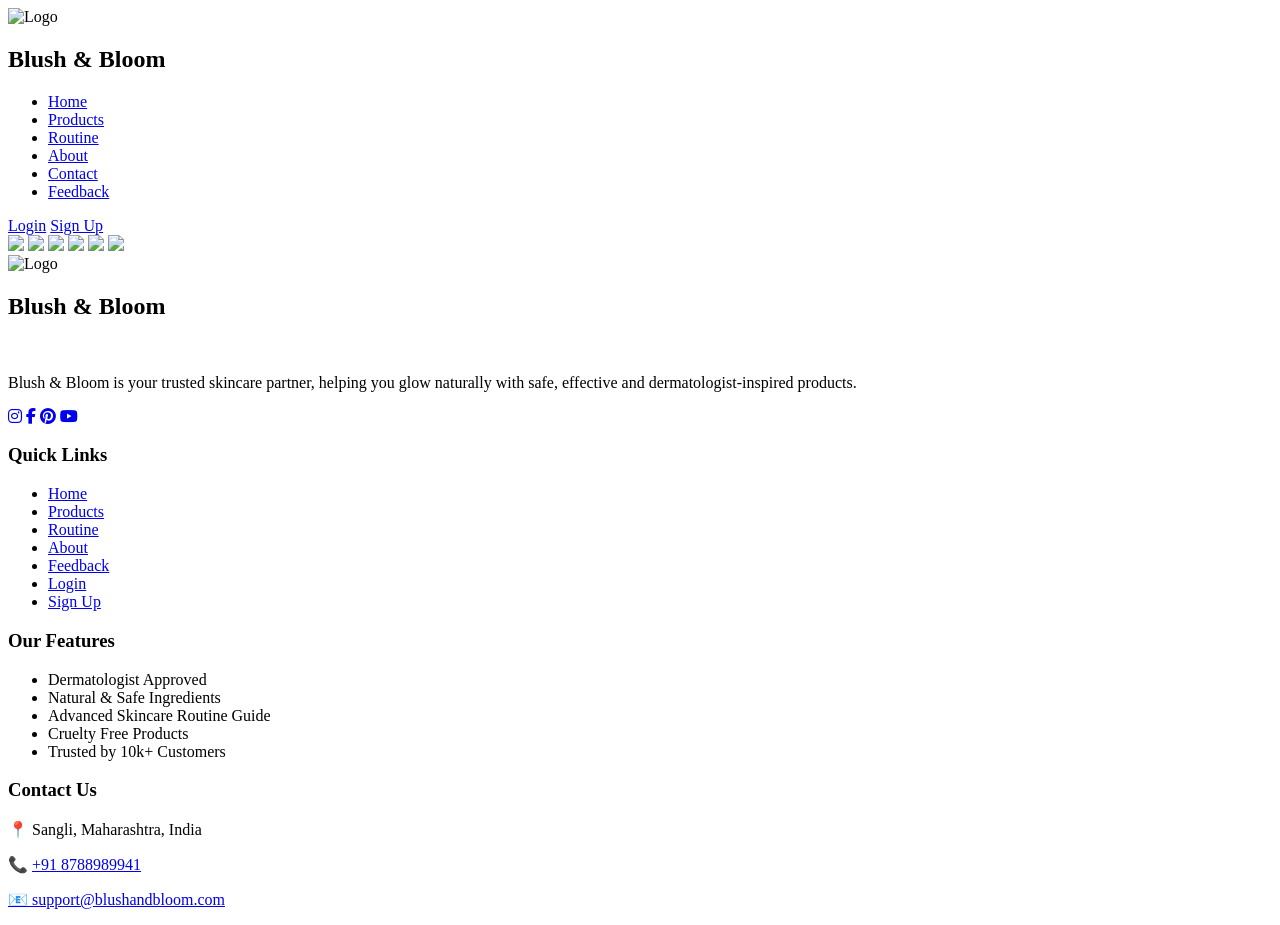
==== index.html @ 3e3e831a "connectivity quick links in footer" ====
<!DOCTYPE html>
<html lang="en">
<head>

    <title>Blush & Bloom</title>
    <link rel="stylesheet" href="css/index.css">
   <link rel="stylesheet" href="https://cdnjs.cloudflare.com/ajax/libs/font-awesome/6.5.0/css/all.min.css">
</head>
<body>

    <nav class="navbar">
        <div class="nav-left">
        <img src="images/logo.jpeg" alt="Logo" class="logo">
        <h2 class="brand">Blush & Bloom</h2>
        </div>

        <ul class="nav-links">
            <li><a href="./..index.html">Home</a></li>
            <li><a href="./pages/product.html">Products</a></li>
            <li><a href="./pages/routine.html">Routine</a></li>
            <li><a href="./pages/about.html">About</a></li>
            <li><a href="./pages/contact.html">Contact</a></li>
            <li><a href="./pages/feedback.html">Feedback</a></li>
        </ul>

        <div class="auth-buttons">
            <a href="pages/login.html" class="login-btn">Login</a>
            <a href="./pages/signup.html" class="signup-btn">Sign Up</a>
        </div>
    </nav>

   <section class="slider">

<img src="images/slide1.webp" class="slide active">
<img src="images/slide2.webp" class="slide">
<img src="images/slide3.webp" class="slide">
<img src="images/slide4.webp" class="slide">
<img src="images/slide5.webp" class="slide">
<img src="images/slide6.webp" class="slide">
</section>

<script src="js/index.js"></script>

   <footer class="footer">

    <div class="footer-container">

    
        <div class="footer-col">
          <div class="nav-left">
        <img src="images/logo.jpeg" alt="Logo" class="logo">
        <h2 class="brand">Blush & Bloom</h2>
        </div> &nbsp;  &nbsp; &nbsp; &nbsp;
    
            <p>
                Blush & Bloom is your trusted skincare partner, 
                helping you glow naturally with safe, effective 
                and dermatologist-inspired products.
            </p>

            <div class="social-icons">
                <a href="#"><i class="fab fa-instagram"></i></a>
                <a href="#"><i class="fab fa-facebook-f"></i></a>
                <a href="#"><i class="fab fa-pinterest"></i></a>
                <a href="#"><i class="fab fa-youtube"></i></a>
            </div>
        </div>

      
        <div class="footer-col">
            <h3>Quick Links</h3>
            <ul>
                <li><a href="./index.html">Home</a></li>
                <li><a href="./pages/product.html">Products</a></li>
                <li><a href="./pages/routine.html">Routine</a></li>
                <li><a href="./pages/about.html">About</a></li>
             <li><a href="./pages/feedback.html">Feedback</a></li>
                <li><a href="./pages/login.html">Login</a></li>
                <li><a href="./pages/signup.html">Sign Up</a></li>
            </ul>
        </div>

    <div class="footer-col">
            <h3>Our Features</h3>
            <ul>
                <li>Dermatologist Approved</li>
                <li>Natural & Safe Ingredients</li>
                <li>Advanced Skincare Routine Guide</li>
                <li>Cruelty Free Products</li>
                <li>Trusted by 10k+ Customers</li>
            </ul>
        </div>
             
       <div class="footer-col">
            <h3>Contact Us</h3>
            <p>📍 Sangli, Maharashtra, India</p>
            <p>📞 <a href="tel:+8788989941" class="menu-subitem">+91 8788989941</a></p>
            <p> <a href="mailto:support@blushandbloom.com.com" class="menu-subitem">
                 📧 support@blushandbloom.com
                </a>
         
        </div> 

    </div>
</footer>
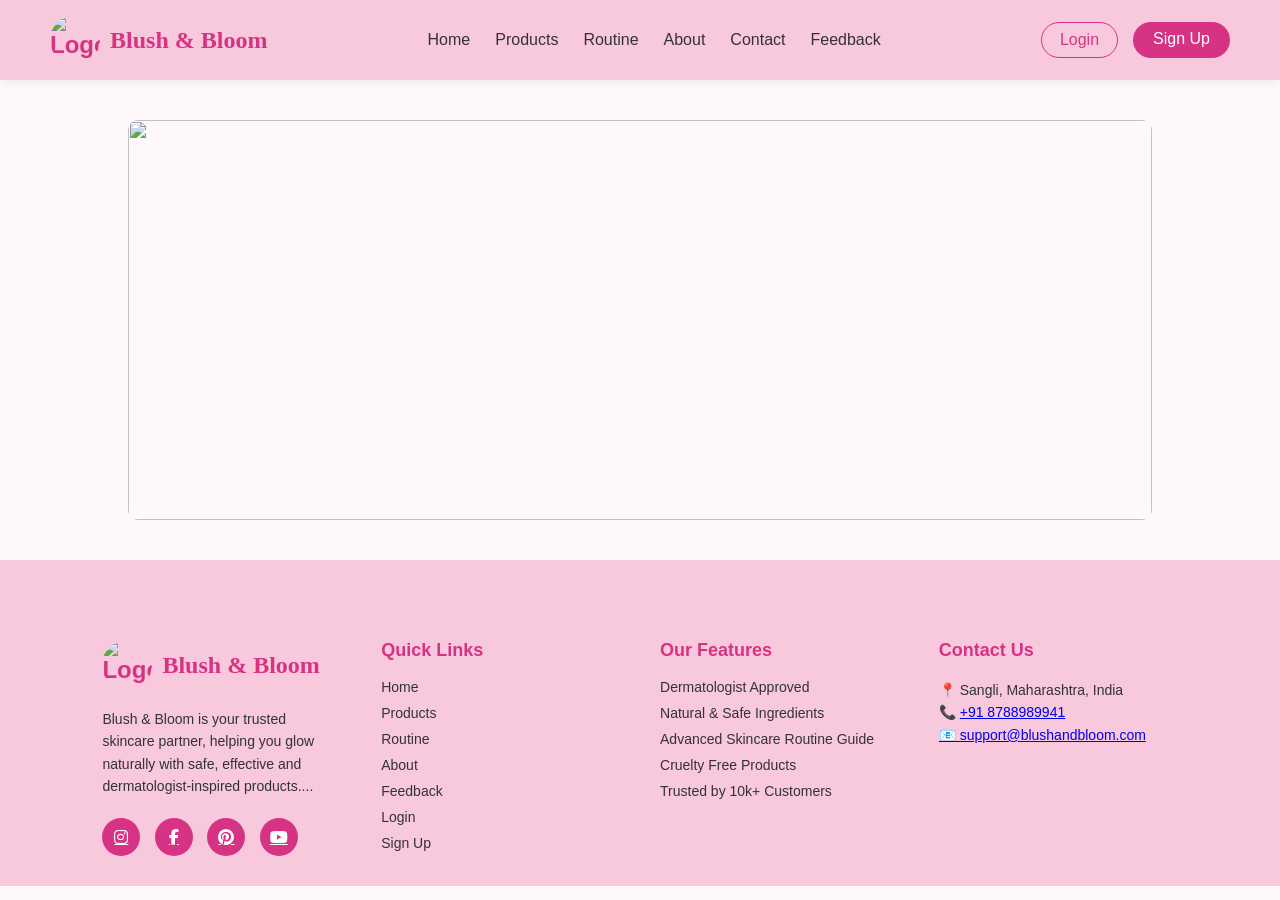
==== commit 45ad4d48: "Merge branch 'SayaliPawar1312:main' into main" ====
--- a/index.html
+++ b/index.html
@@ -3,7 +3,7 @@
 <head>
 
     <title>Blush & Bloom</title>
-    <link rel="stylesheet" href="css/index.css">
+    <link rel="stylesheet" href="./css/index.css">
    <link rel="stylesheet" href="https://cdnjs.cloudflare.com/ajax/libs/font-awesome/6.5.0/css/all.min.css">
 </head>
 <body>
@@ -55,10 +55,11 @@
             <p>
                 Blush & Bloom is your trusted skincare partner, 
                 helping you glow naturally with safe, effective 
-                and dermatologist-inspired products.
+                and dermatologist-inspired products....
             </p>
 
             <div class="social-icons">
+               
                 <a href="#"><i class="fab fa-instagram"></i></a>
                 <a href="#"><i class="fab fa-facebook-f"></i></a>
                 <a href="#"><i class="fab fa-pinterest"></i></a>
@@ -70,7 +71,7 @@
         <div class="footer-col">
             <h3>Quick Links</h3>
             <ul>
-                <li><a href="./index.html">Home</a></li>
+               <li><a href="./index.html">Home</a></li>
                 <li><a href="./pages/product.html">Products</a></li>
                 <li><a href="./pages/routine.html">Routine</a></li>
                 <li><a href="./pages/about.html">About</a></li>
--- a/css/index.css
+++ b/css/index.css
@@ -0,0 +1,278 @@
+
+* {
+    margin: 0;
+    padding: 0;
+    box-sizing: border-box;
+}
+
+body {
+    font-family: Arial, sans-serif;
+    background-color: #fff8fb;
+}
+
+
+.logo {
+    font-size: 24px;
+    font-weight: bold;
+    color: #d63384;
+    
+}
+body{
+    margin:0;
+}
+
+.navbar{
+    display:flex;
+    align-items:center;
+    padding:0;
+}
+
+.navbar {
+    display: flex;
+    justify-content: space-between;
+    align-items: center;
+    padding: 15px 50px;
+    background-color: #f8c8dc;
+    box-shadow: 0 4px 8px rgba(0,0,0,0.05);
+}
+
+.logo{
+    width:50px;
+    height:50px;
+    border-radius:50%;
+    object-fit:cover;
+    margin-left:0.001cm;
+}
+
+.nav-left{
+    display:flex;
+    align-items:center;
+    gap:10px;
+}
+
+.logo{
+    width:50px;
+    height:50px;
+    border-radius:50%;
+    object-fit:cover;
+}
+
+.brand{
+    font-family:serif;
+    color:#d63384;
+}
+
+.nav-links{
+    list-style:none;
+    display:flex;
+    gap:25px;
+}
+
+.nav-links a{
+    text-decoration:none;
+    color:black;
+    font-weight:500;
+}
+
+
+.nav-links {
+    list-style: none;
+    display: flex;
+    gap: 25px;
+}
+
+.nav-links li {
+    list-style: none;
+}
+
+.nav-links a {
+    text-decoration: none;
+    color: #333;
+    font-weight: 500;
+    transition: 0.3s;
+}
+
+.nav-links a:hover {
+    color: #d63384;
+}
+
+.auth-buttons {
+    display: flex;
+    gap: 15px;
+}
+
+.login-btn {
+    padding: 8px 18px;
+    border: 1px solid #d63384;
+    border-radius: 25px;
+    text-decoration: none;
+    color: #d63384;
+    transition: 0.3s;
+}
+
+.login-btn:hover {
+    background-color: #d63384;
+    color: white;
+}
+
+.signup-btn {
+    padding: 8px 20px;
+    background-color: #d63384;
+    color: white;
+    border-radius: 25px;
+    text-decoration: none;
+    transition: 0.3s;
+}
+
+.signup-btn:hover {
+    background-color: #b0256a;
+}
+
+.hero {
+    text-align: center;
+    padding: 100px 20px;
+}
+
+.hero h1 {
+    font-size: 36px;
+    color: #d63384;
+}
+
+.hero p {
+    margin-top: 10px;
+    font-size: 18px;
+    color: #555;
+}
+
+.hero {
+    flex: 1;
+}
+
+.slider{
+width:80%;
+height:400px;
+margin:40px auto;
+overflow:hidden;
+border-radius:10px;
+}
+
+.slide{
+width:100%;
+height:100%;
+object-fit:cover;
+object-position:center;
+display:none;
+}
+
+.slide.active{
+display:block;
+}
+.slides{
+display:flex;
+transition:transform 0.5s ease;
+}
+
+.footer {
+    background-color: #f8c8dc;   
+    color: #333;
+    padding: 80px 8% 25px
+}
+
+.footer-container {
+    display: flex;
+    justify-content: space-between;
+    flex-wrap: wrap;
+    gap: 40px;
+}
+
+.footer-col {
+    flex: 1;
+    min-width: 230px;
+}
+
+.footer-logo {
+    color: #d63384;
+    margin-bottom: 15px;
+    font-size: 22px;
+}
+
+.footer h3 {
+    margin-bottom: 18px;
+    color: #d63384;
+    font-size: 18px;
+}
+
+.footer-col p {
+    font-size: 14px;
+    line-height: 1.6;
+}
+
+.footer-col ul {
+    list-style: none;
+}
+
+.footer-col ul li {
+    margin-bottom: 10px;
+    font-size: 14px;
+}
+
+.footer-col ul li a {
+    text-decoration: none;
+    color: #333;
+    transition: 0.3s;
+}
+
+.footer-col ul li a:hover {
+    color: #d63384;
+    padding-left: 5px;
+}
+
+
+.social-icons {
+    margin-top: 20px;
+}
+
+.social-icons a {
+    display: inline-flex;
+    align-items: center;
+    justify-content: center;
+    width: 38px;
+    height: 38px;
+    border-radius: 50%;
+    background-color: #d63384;
+    color: #fff;
+    margin-right: 10px;
+    font-size: 16px;
+    transition: 0.3s;
+}
+
+.social-icons a:hover {
+    background-color: #b0256a;
+    transform: translateY(-4px);
+}
+
+.footer-bottom {
+    text-align: center;
+    margin-top: 30px;
+    border-top: 1px solid #f3b3cf;
+    padding-top: 15px;
+    font-size: 13px;
+}
+
+
+@media (max-width: 768px) {
+
+    .footer-container {
+        flex-direction: column;
+        text-align: center;
+    }
+
+}
+html, body {
+    height: 100%;
+}
+
+body {
+    display: flex;
+    flex-direction: column;
+}
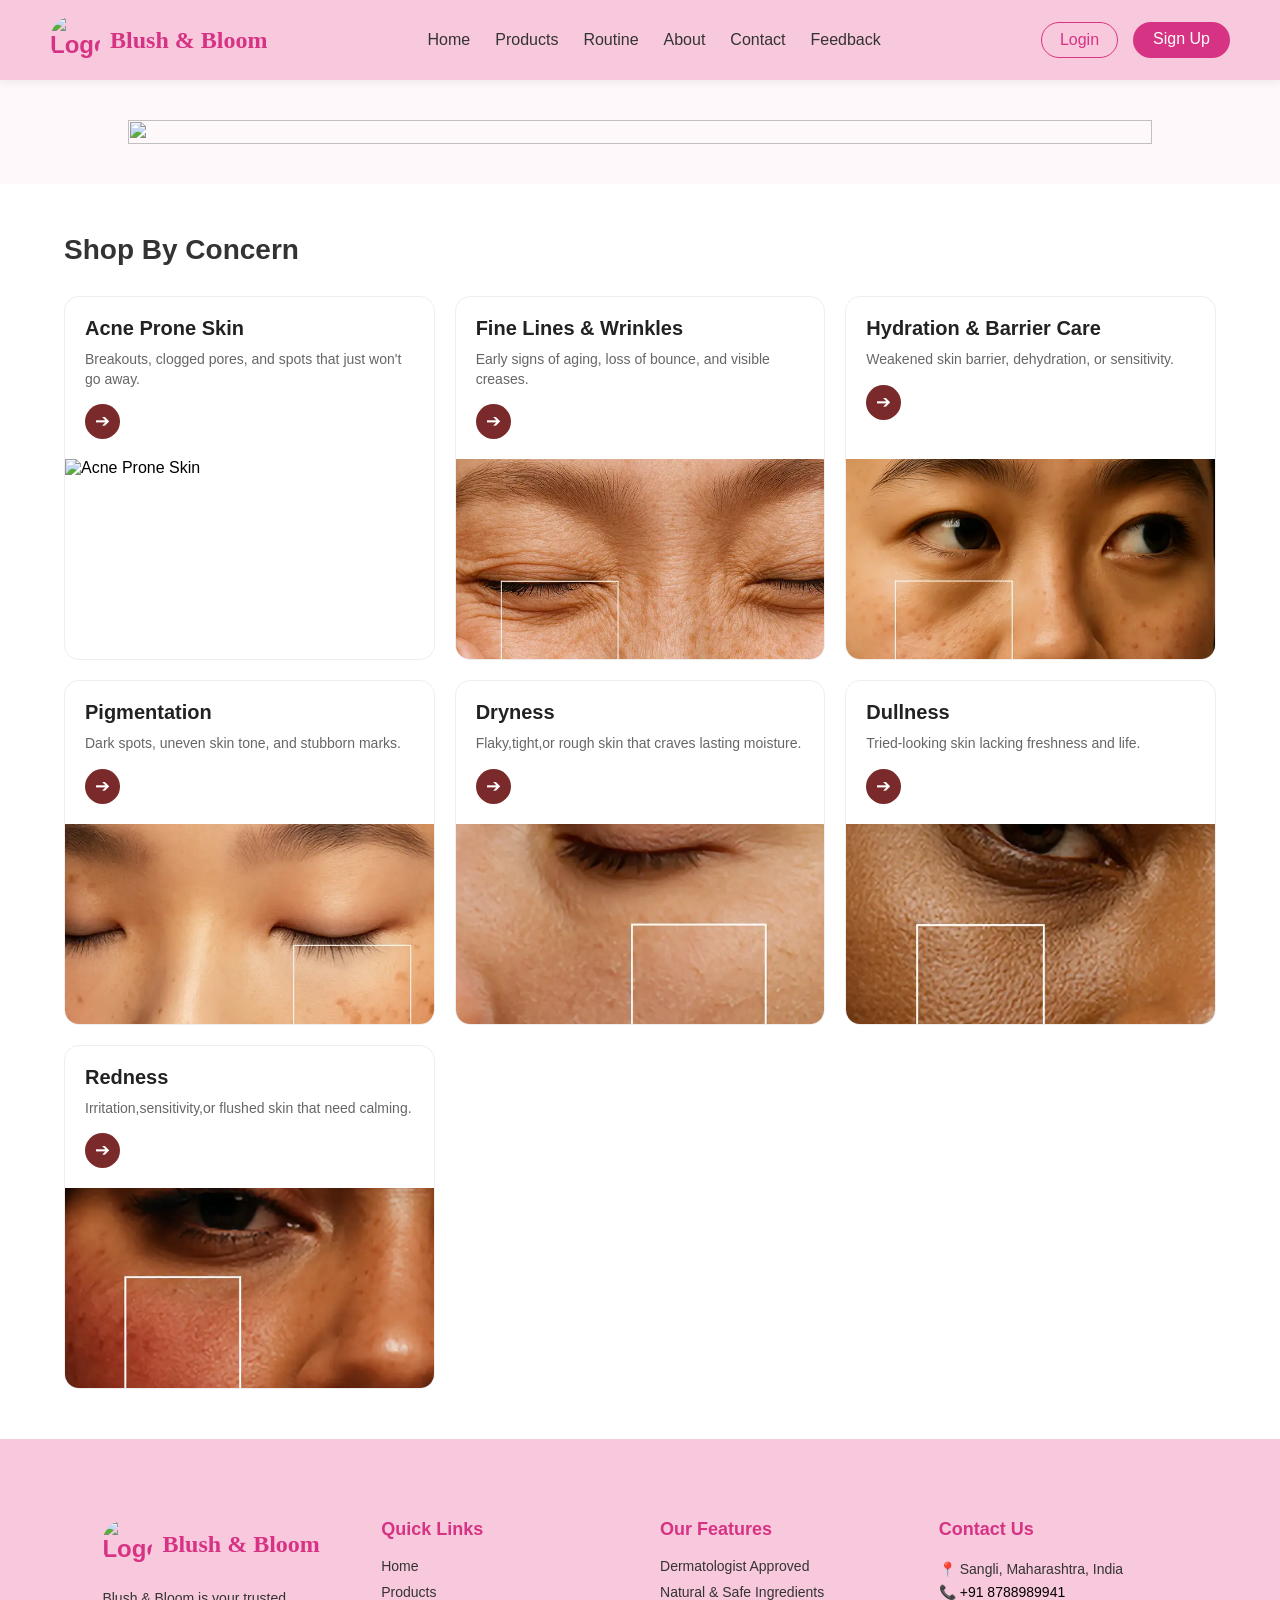
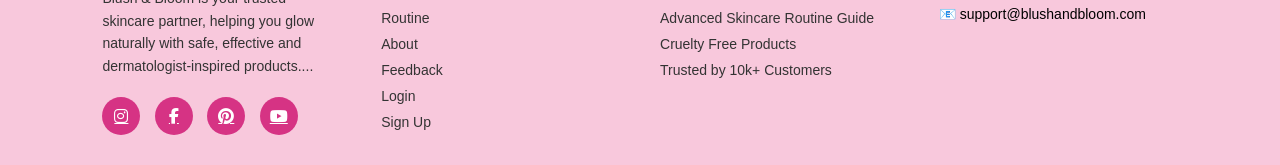
==== commit 2047bef8: "Merge branch 'SayaliPawar1312:main' into main" ====
--- a/index.html
+++ b/index.html
@@ -1,17 +1,18 @@
 <!DOCTYPE html>
 <html lang="en">
+
 <head>
 
     <title>Blush & Bloom</title>
     <link rel="stylesheet" href="./css/index.css">
-   <link rel="stylesheet" href="https://cdnjs.cloudflare.com/ajax/libs/font-awesome/6.5.0/css/all.min.css">
+    <link rel="stylesheet" href="https://cdnjs.cloudflare.com/ajax/libs/font-awesome/6.5.0/css/all.min.css">
 </head>
+
 <body>
-
     <nav class="navbar">
         <div class="nav-left">
-        <img src="images/logo.jpeg" alt="Logo" class="logo">
-        <h2 class="brand">Blush & Bloom</h2>
+            <img src="images/logo.jpeg" alt="Logo" class="logo">
+            <h2 class="brand">Blush & Bloom</h2>
         </div>
 
         <ul class="nav-links">
@@ -29,78 +30,152 @@
         </div>
     </nav>
 
-   <section class="slider">
+    <div class="slider">
 
-<img src="images/slide1.webp" class="slide active">
-<img src="images/slide2.webp" class="slide">
-<img src="images/slide3.webp" class="slide">
-<img src="images/slide4.webp" class="slide">
-<img src="images/slide5.webp" class="slide">
-<img src="images/slide6.webp" class="slide">
+        <img src="images/slide1.webp" class="slide active">
+        <img src="images/slide2.webp" class="slide">
+        <img src="images/slide3.webp" class="slide">
+        <img src="images/slide4.webp" class="slide">
+        <img src="images/slide5.webp" class="slide">
+        <img src="images/slide6.webp" class="slide">
+    </div>
+
+    <script src="js/index.js"></script>
+
+    <section class="shop-by-concern">
+    <h2 class="section-title">Shop By Concern</h2>
+    
+    <div class="concern-container">
+        <div class="concern-card">
+            <div class="card-content">
+                <h3>Acne Prone Skin</h3>
+                <p>Breakouts, clogged pores, and spots that just won't go away.</p>
+                <a href="#" class="arrow-btn">➔</a>
+            </div>
+            <img src="images/acne.webp" alt="Acne Prone Skin">
+        </div>
+
+        <div class="concern-card">
+            <div class="card-content">
+                <h3>Fine Lines & Wrinkles</h3>
+                <p>Early signs of aging, loss of bounce, and visible creases.</p>
+                <a href="#" class="arrow-btn">➔</a>
+            </div>
+            <img src="images/fine-lines.webp" alt="Fine Lines & Wrinkles">
+        </div>
+
+        <div class="concern-card">
+            <div class="card-content">
+                <h3>Hydration & Barrier Care</h3>
+                <p>Weakened skin barrier, dehydration, or sensitivity.</p>
+                <a href="#" class="arrow-btn">➔</a>
+            </div>
+            <img src="images/hydration.webp" alt="Hydration">
+        </div>
+
+        <div class="concern-card">
+            <div class="card-content">
+                <h3>Pigmentation</h3>
+                <p>Dark spots, uneven skin tone, and stubborn marks.</p>
+                <a href="#" class="arrow-btn">➔</a>
+            </div>
+            <img src="images/pigmentation.webp" alt="Pigmentation">
+        </div>
+
+         <div class="concern-card">
+            <div class="card-content">
+                <h3>Dryness</h3>
+                <p>Flaky,tight,or rough skin that craves lasting moisture.</p>
+                <a href="#" class="arrow-btn">➔</a>
+            </div>
+            <img src="images/dryness.webp" alt="Pigmentation">
+        </div>
+
+         <div class="concern-card">
+            <div class="card-content">
+                <h3>Dullness</h3>
+                <p>Tried-looking skin lacking freshness and life.</p>
+                <a href="#" class="arrow-btn">➔</a>
+            </div>
+            <img src="images/dullness.webp" alt="Pigmentation">
+        </div>
+
+         <div class="concern-card">
+            <div class="card-content">
+                <h3>Redness</h3>
+                <p>Irritation,sensitivity,or flushed skin that need calming.</p>
+                <a href="#" class="arrow-btn">➔</a>
+            </div>
+            <img src="images/redness.webp" alt="Pigmentation">
+        </div>
+
+
+    </div>
 </section>
 
-<script src="js/index.js"></script>
+        </script>
+    </div>
 
-   <footer class="footer">
+    <footer class="footer">
 
-    <div class="footer-container">
+        <div class="footer-container">
 
-    
-        <div class="footer-col">
-          <div class="nav-left">
-        <img src="images/logo.jpeg" alt="Logo" class="logo">
-        <h2 class="brand">Blush & Bloom</h2>
-        </div> &nbsp;  &nbsp; &nbsp; &nbsp;
-    
-            <p>
-                Blush & Bloom is your trusted skincare partner, 
-                helping you glow naturally with safe, effective 
-                and dermatologist-inspired products....
-            </p>
 
-            <div class="social-icons">
-               
-                <a href="#"><i class="fab fa-instagram"></i></a>
-                <a href="#"><i class="fab fa-facebook-f"></i></a>
-                <a href="#"><i class="fab fa-pinterest"></i></a>
-                <a href="#"><i class="fab fa-youtube"></i></a>
+            <div class="footer-col">
+                <div class="nav-left">
+                    <img src="images/logo.jpeg" alt="Logo" class="logo">
+                    <h2 class="brand">Blush & Bloom</h2>
+                </div> &nbsp; &nbsp; &nbsp; &nbsp;
+
+                <p>
+                    Blush & Bloom is your trusted skincare partner,
+                    helping you glow naturally with safe, effective
+                    and dermatologist-inspired products....
+                </p>
+
+                <div class="social-icons">
+
+                    <a href="#"><i class="fab fa-instagram"></i></a>
+                    <a href="#"><i class="fab fa-facebook-f"></i></a>
+                    <a href="#"><i class="fab fa-pinterest"></i></a>
+                    <a href="#"><i class="fab fa-youtube"></i></a>
+                </div>
             </div>
+
+
+            <div class="footer-col">
+                <h3>Quick Links</h3>
+                <ul>
+                    <li><a href="./index.html">Home</a></li>
+                    <li><a href="./pages/product.html">Products</a></li>
+                    <li><a href="./pages/routine.html">Routine</a></li>
+                    <li><a href="./pages/about.html">About</a></li>
+                    <li><a href="./pages/feedback.html">Feedback</a></li>
+                    <li><a href="./pages/login.html">Login</a></li>
+                    <li><a href="./pages/signup.html">Sign Up</a></li>
+                </ul>
+            </div>
+
+            <div class="footer-col">
+                <h3>Our Features</h3>
+                <ul>
+                    <li>Dermatologist Approved</li>
+                    <li>Natural & Safe Ingredients</li>
+                    <li>Advanced Skincare Routine Guide</li>
+                    <li>Cruelty Free Products</li>
+                    <li>Trusted by 10k+ Customers</li>
+                </ul>
+            </div>
+
+            <div class="footer-col">
+                <h3>Contact Us</h3>
+                <p>📍 Sangli, Maharashtra, India</p>
+                <p>📞 <a href="tel:+8788989941" class="menu-subitem">+91 8788989941</a></p>
+                <p> <a href="mailto:support@blushandbloom.com.com" class="menu-subitem">
+                        📧 support@blushandbloom.com
+                    </a>
+
+            </div>
+
         </div>
-
-      
-        <div class="footer-col">
-            <h3>Quick Links</h3>
-            <ul>
-               <li><a href="./index.html">Home</a></li>
-                <li><a href="./pages/product.html">Products</a></li>
-                <li><a href="./pages/routine.html">Routine</a></li>
-                <li><a href="./pages/about.html">About</a></li>
-             <li><a href="./pages/feedback.html">Feedback</a></li>
-                <li><a href="./pages/login.html">Login</a></li>
-                <li><a href="./pages/signup.html">Sign Up</a></li>
-            </ul>
-        </div>
-
-    <div class="footer-col">
-            <h3>Our Features</h3>
-            <ul>
-                <li>Dermatologist Approved</li>
-                <li>Natural & Safe Ingredients</li>
-                <li>Advanced Skincare Routine Guide</li>
-                <li>Cruelty Free Products</li>
-                <li>Trusted by 10k+ Customers</li>
-            </ul>
-        </div>
-             
-       <div class="footer-col">
-            <h3>Contact Us</h3>
-            <p>📍 Sangli, Maharashtra, India</p>
-            <p>📞 <a href="tel:+8788989941" class="menu-subitem">+91 8788989941</a></p>
-            <p> <a href="mailto:support@blushandbloom.com.com" class="menu-subitem">
-                 📧 support@blushandbloom.com
-                </a>
-         
-        </div> 
-
-    </div>
-</footer>+    </footer>
--- a/css/index.css
+++ b/css/index.css
@@ -152,8 +152,8 @@
 width:80%;
 height:400px;
 margin:40px auto;
-overflow:hidden;
 border-radius:10px;
+position: relative;
 }
 
 .slide{
@@ -167,6 +167,7 @@
 .slide.active{
 display:block;
 }
+
 .slides{
 display:flex;
 transition:transform 0.5s ease;
@@ -227,6 +228,10 @@
     padding-left: 5px;
 }
 
+.menu-subitem{
+    text-decoration: none;
+    color: black;
+}
 
 .social-icons {
     margin-top: 20px;
@@ -276,3 +281,83 @@
     display: flex;
     flex-direction: column;
 }
+
+/* Shop By Concern Section */
+.shop-by-concern {
+    padding: 50px 5%;
+    background-color: #fff;
+    font-family: Arial, sans-serif;
+}
+
+.section-title {
+    font-size: 28px;
+    font-weight: bold;
+    margin-bottom: 30px;
+    color: #333;
+}
+
+.concern-container {
+    display: grid;
+    grid-template-columns: repeat(auto-fit, minmax(280px, 1fr));
+    gap: 20px;
+}
+
+.concern-card {
+    background-color: ; /* Light cream background */
+    border-radius: 15px;
+    overflow: hidden;
+    display: flex;
+    flex-direction: column;
+    justify-content: space-between;
+    transition: transform 0.3s ease;
+    border: 1px solid #eee;
+}
+
+.concern-card:hover {
+    transform: translateY(-5px);
+}
+
+.card-content {
+    padding: 20px;
+}
+
+.card-content h3 {
+    font-size: 20px;
+    margin-bottom: 10px;
+    color: #222;
+}
+
+.card-content p {
+    font-size: 14px;
+    color: #666;
+    line-height: 1.4;
+    margin-bottom: 15px;
+}
+
+.arrow-btn {
+    display: inline-block;
+    width: 35px;
+    height: 35px;
+    background-color: #7a2a2a; /* Dark reddish brown like the image */
+    color: white;
+    text-align: center;
+    line-height: 35px;
+    border-radius: 50%;
+    text-decoration: none;
+    font-size: 18px;
+}
+
+.concern-card img {
+    width: 100%;
+    height: 200px;
+    object-fit: cover;
+    display: block;
+}
+
+/* For smaller screens */
+@media (max-width: 600px) {
+    .concern-container {
+        grid-template-columns: 1fr;
+    }
+}
+
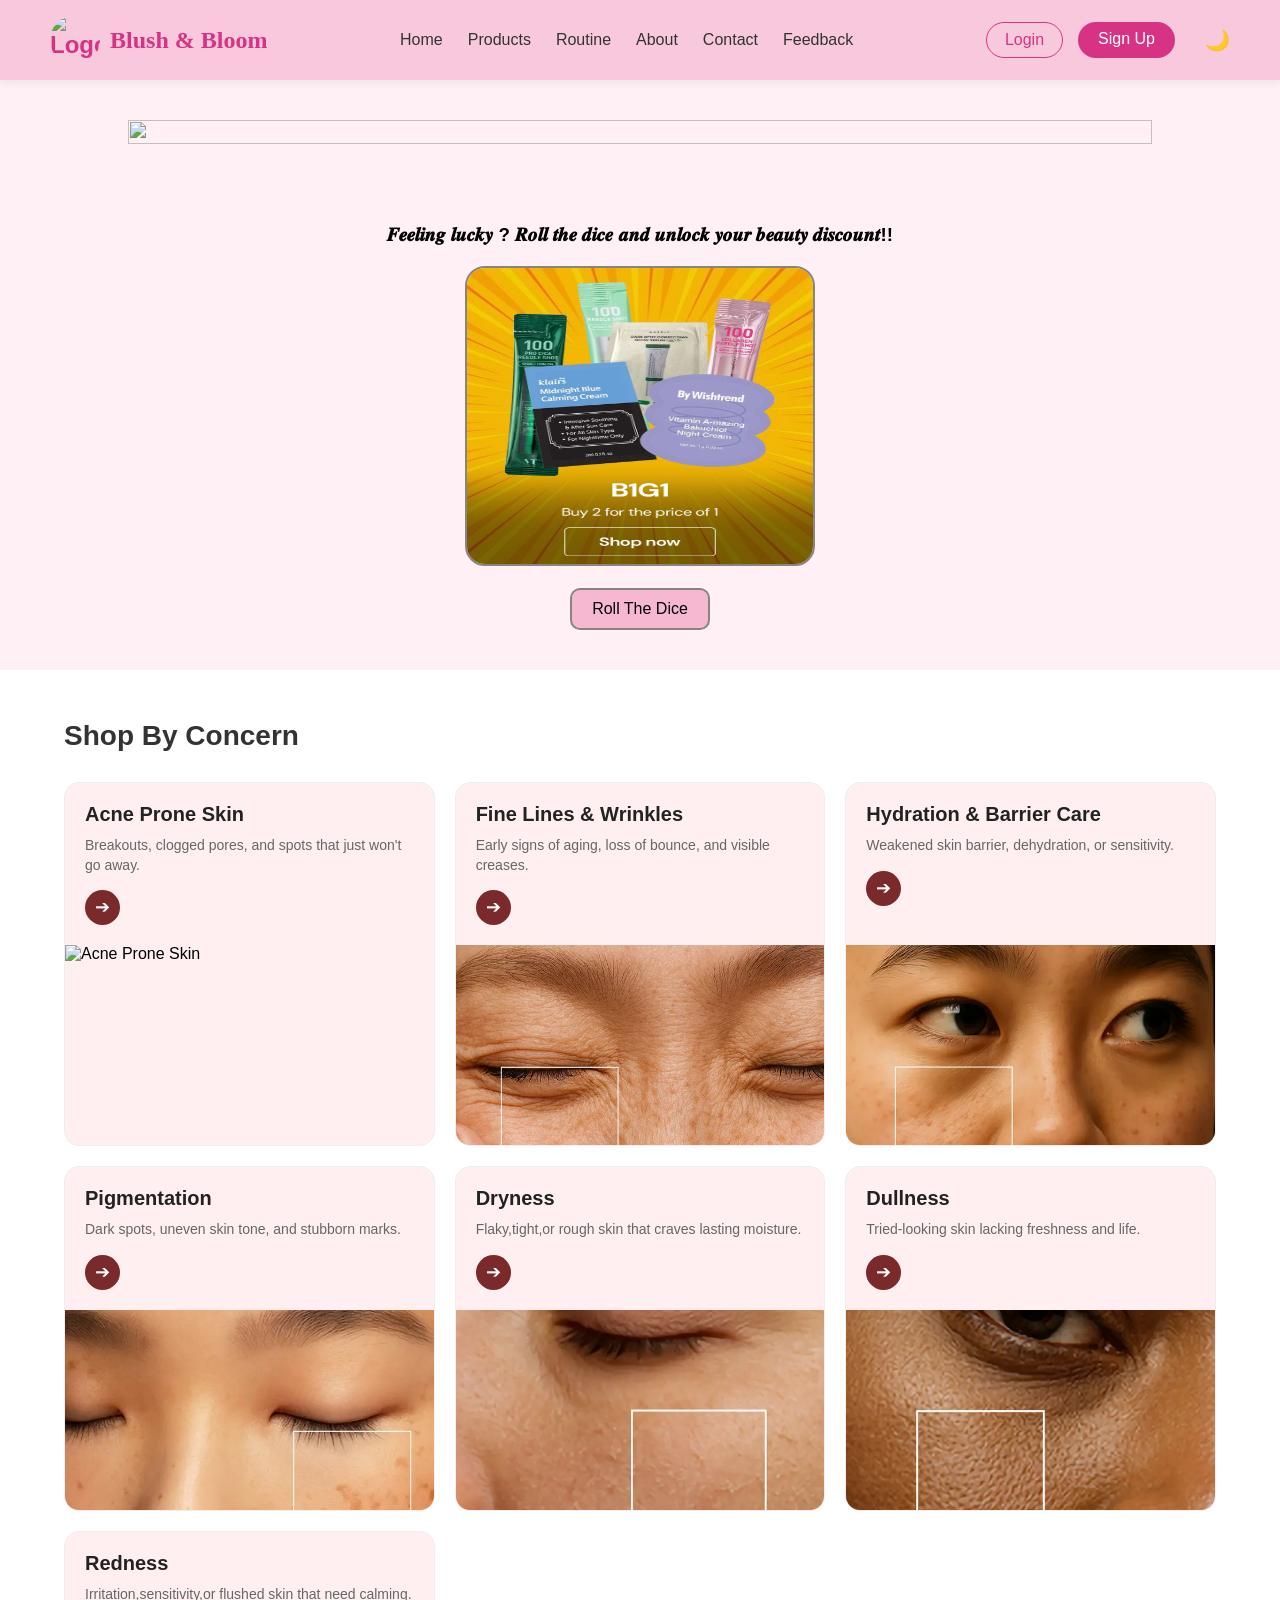
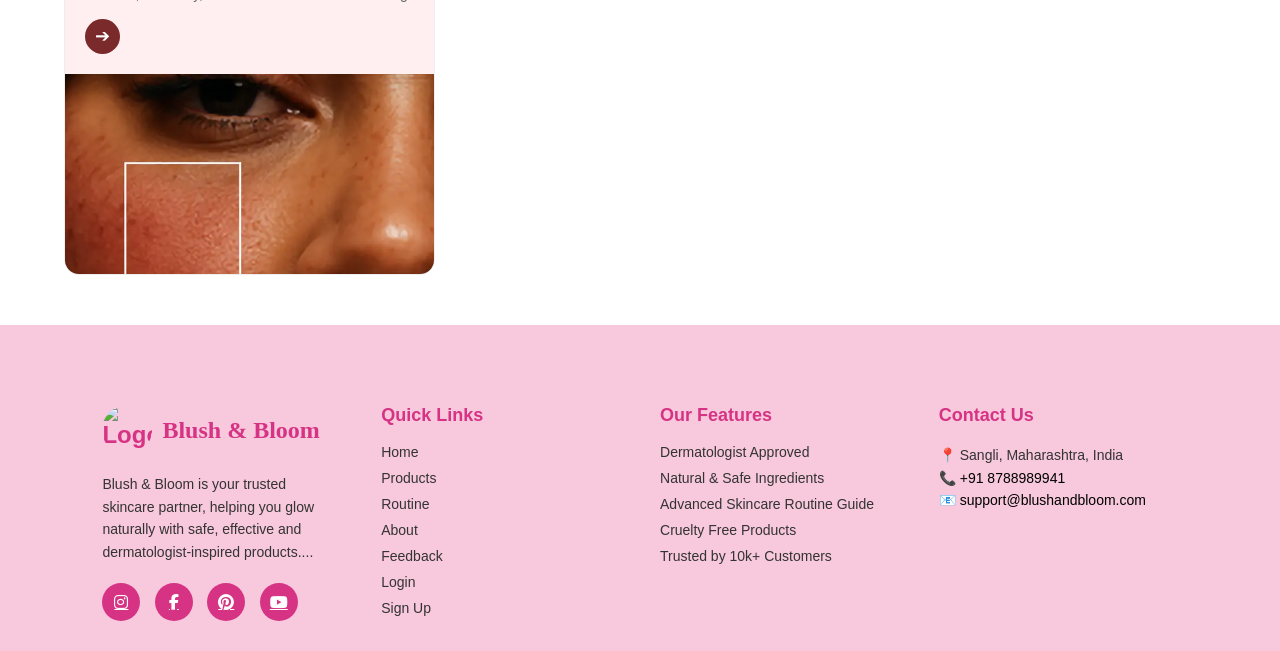
==== commit c16fc127: "Merge branch 'SayaliPawar1312:main' into main" ====
--- a/index.html
+++ b/index.html
@@ -1,13 +1,10 @@
 <!DOCTYPE html>
 <html lang="en">
-
 <head>
-
     <title>Blush & Bloom</title>
     <link rel="stylesheet" href="./css/index.css">
     <link rel="stylesheet" href="https://cdnjs.cloudflare.com/ajax/libs/font-awesome/6.5.0/css/all.min.css">
 </head>
-
 <body>
     <nav class="navbar">
         <div class="nav-left">
@@ -27,6 +24,8 @@
         <div class="auth-buttons">
             <a href="pages/login.html" class="login-btn">Login</a>
             <a href="./pages/signup.html" class="signup-btn">Sign Up</a>
+        <button id="themeToggle" class="theme-btn">🌙</button>
+</button>
         </div>
     </nav>
 
@@ -42,79 +41,117 @@
 
     <script src="js/index.js"></script>
 
-    <section class="shop-by-concern">
-    <h2 class="section-title">Shop By Concern</h2>
-    
-    <div class="concern-container">
-        <div class="concern-card">
-            <div class="card-content">
-                <h3>Acne Prone Skin</h3>
-                <p>Breakouts, clogged pores, and spots that just won't go away.</p>
-                <a href="#" class="arrow-btn">➔</a>
-            </div>
-            <img src="images/acne.webp" alt="Acne Prone Skin">
-        </div>
-
-        <div class="concern-card">
-            <div class="card-content">
-                <h3>Fine Lines & Wrinkles</h3>
-                <p>Early signs of aging, loss of bounce, and visible creases.</p>
-                <a href="#" class="arrow-btn">➔</a>
-            </div>
-            <img src="images/fine-lines.webp" alt="Fine Lines & Wrinkles">
-        </div>
-
-        <div class="concern-card">
-            <div class="card-content">
-                <h3>Hydration & Barrier Care</h3>
-                <p>Weakened skin barrier, dehydration, or sensitivity.</p>
-                <a href="#" class="arrow-btn">➔</a>
-            </div>
-            <img src="images/hydration.webp" alt="Hydration">
-        </div>
-
-        <div class="concern-card">
-            <div class="card-content">
-                <h3>Pigmentation</h3>
-                <p>Dark spots, uneven skin tone, and stubborn marks.</p>
-                <a href="#" class="arrow-btn">➔</a>
-            </div>
-            <img src="images/pigmentation.webp" alt="Pigmentation">
-        </div>
-
-         <div class="concern-card">
-            <div class="card-content">
-                <h3>Dryness</h3>
-                <p>Flaky,tight,or rough skin that craves lasting moisture.</p>
-                <a href="#" class="arrow-btn">➔</a>
-            </div>
-            <img src="images/dryness.webp" alt="Pigmentation">
-        </div>
-
-         <div class="concern-card">
-            <div class="card-content">
-                <h3>Dullness</h3>
-                <p>Tried-looking skin lacking freshness and life.</p>
-                <a href="#" class="arrow-btn">➔</a>
-            </div>
-            <img src="images/dullness.webp" alt="Pigmentation">
-        </div>
-
-         <div class="concern-card">
-            <div class="card-content">
-                <h3>Redness</h3>
-                <p>Irritation,sensitivity,or flushed skin that need calming.</p>
-                <a href="#" class="arrow-btn">➔</a>
-            </div>
-            <img src="images/redness.webp" alt="Pigmentation">
-        </div>
-
-
-    </div>
-</section>
-
+    <div class="dice-container">
+        <h3>𝑭𝒆𝒆𝒍𝒊𝒏𝒈 𝒍𝒖𝒄𝒌𝒚 ?
+𝑹𝒐𝒍𝒍 𝒕𝒉𝒆 𝒅𝒊𝒄𝒆 𝒂𝒏𝒅 𝒖𝒏𝒍𝒐𝒄𝒌 𝒚𝒐𝒖𝒓 𝒃𝒆𝒂𝒖𝒕𝒚 𝒅𝒊𝒔𝒄𝒐𝒖𝒏𝒕!!</h3>
+        <img src="images/dice1.webp" alt="discount" id="dice" class="dice-img" />
+        <br> <br>
+        <button type="button" onclick="rollDice()" class="dice">Roll The Dice</button>
+
+        <script>
+            const diceImg = document.getElementById("dice");
+            function rollDice() {
+                const min = 1;
+                const max = 7;
+
+                const randomNumber = Math.floor(Math.random() * (max - min)) + min;
+                switch (randomNumber) {
+                    case 1: diceImg.src = "images/dice2.jpg";
+                        console.log(randomNumber);
+                        break;
+                    case 2: diceImg.src = "images/dice3.webp";
+                        console.log(randomNumber);
+
+                        break;
+                    case 3: diceImg.src = "images/dice4.webp";
+                        console.log(randomNumber);
+
+                        break;
+                    case 4: diceImg.src = "images/dice-5.jpg";
+                        console.log(randomNumber);
+
+                        break;
+                    case 5: diceImg.src = "images/dice-6.jpg";
+                        console.log(randomNumber);
+
+                        break;
+                    case 6: diceImg.src = "images/dice-7.jpg";
+                        console.log(randomNumber);
+
+                        break;
+                }
+            }
         </script>
     </div>
+
+    <section class="shop-by-concern">
+        <h2 class="section-title">Shop By Concern</h2>
+
+        <div class="concern-container">
+            <div class="concern-card">
+                <div class="card-content">
+                    <h3>Acne Prone Skin</h3>
+                    <p>Breakouts, clogged pores, and spots that just won't go away.</p>
+                    <a href="pages/product.html" class="arrow-btn">➔</a>
+                </div>
+                <img src="images/acne.webp" alt="Acne Prone Skin">
+            </div>
+
+            <div class="concern-card">
+                <div class="card-content">
+                    <h3>Fine Lines & Wrinkles</h3>
+                    <p>Early signs of aging, loss of bounce, and visible creases.</p>
+                  <a href="pages/product.html" class="arrow-btn">➔</a>
+                </div>
+                <img src="images/fine-lines.webp" alt="Fine Lines & Wrinkles">
+            </div>
+
+            <div class="concern-card">
+                <div class="card-content">
+                    <h3>Hydration & Barrier Care</h3>
+                    <p>Weakened skin barrier, dehydration, or sensitivity.</p>
+                     <a href="pages/product.html" class="arrow-btn">➔</a>
+                </div>
+                <img src="images/hydration.webp" alt="Hydration">
+            </div>
+
+            <div class="concern-card">
+                <div class="card-content">
+                    <h3>Pigmentation</h3>
+                    <p>Dark spots, uneven skin tone, and stubborn marks.</p>
+                     <a href="pages/product.html" class="arrow-btn">➔</a>
+                </div>
+                <img src="images/pigmentation.webp" alt="Pigmentation">
+            </div>
+
+            <div class="concern-card">
+                <div class="card-content">
+                    <h3>Dryness</h3>
+                    <p>Flaky,tight,or rough skin that craves lasting moisture.</p>
+              <a href="pages/product.html" class="arrow-btn">➔</a>
+                </div>
+                <img src="images/dryness.webp" alt="Pigmentation">
+            </div>
+
+            <div class="concern-card">
+                <div class="card-content">
+                    <h3>Dullness</h3>
+                    <p>Tried-looking skin lacking freshness and life.</p>
+                    <a href="pages/product.html" class="arrow-btn">➔</a>
+                </div>
+                <img src="images/dullness.webp" alt="Pigmentation">
+            </div>
+
+            <div class="concern-card">
+                <div class="card-content">
+                    <h3>Redness</h3>
+                    <p>Irritation,sensitivity,or flushed skin that need calming.</p>
+                   <a href="pages/product.html" class="arrow-btn">➔</a>
+                </div>
+                <img src="images/redness.webp" alt="Pigmentation">
+            </div>
+        </div>
+    </section>
 
     <footer class="footer">
 
--- a/css/index.css
+++ b/css/index.css
@@ -7,7 +7,7 @@
 
 body {
     font-family: Arial, sans-serif;
-    background-color: #fff8fb;
+    background-color: #fff0f5;
 }
 
 
@@ -99,6 +99,25 @@
 .auth-buttons {
     display: flex;
     gap: 15px;
+}
+.theme-btn{
+background: transparent;
+border: none;
+font-size: 20px;
+cursor: pointer;
+margin-left: 15px;
+}
+
+.navbar.dark-mode{
+background:#111;
+}
+
+.navbar.dark-mode a{
+color:white;
+}
+
+.navbar.dark-mode .brand{
+color:#ff6b81;
 }
 
 .login-btn {
@@ -282,7 +301,6 @@
     flex-direction: column;
 }
 
-/* Shop By Concern Section */
 .shop-by-concern {
     padding: 50px 5%;
     background-color: #fff;
@@ -303,7 +321,7 @@
 }
 
 .concern-card {
-    background-color: ; /* Light cream background */
+    background-color: #FFEFF1 ; 
     border-radius: 15px;
     overflow: hidden;
     display: flex;
@@ -338,7 +356,7 @@
     display: inline-block;
     width: 35px;
     height: 35px;
-    background-color: #7a2a2a; /* Dark reddish brown like the image */
+    background-color: #7a2a2a; 
     color: white;
     text-align: center;
     line-height: 35px;
@@ -354,10 +372,46 @@
     display: block;
 }
 
-/* For smaller screens */
 @media (max-width: 600px) {
     .concern-container {
         grid-template-columns: 1fr;
     }
 }
 
+.dice-img {
+    width: 350px;
+    height: 300px;
+    border: #898484 solid 2px;
+    border-radius: 20px;
+    text-align: right;
+}
+
+.dice-container {
+    text-align: center;
+    margin: 40px 0;
+}
+
+.dice-container h3 {
+    color: #000000;
+    margin-bottom: 20px;
+}
+
+.dice {
+    padding: 10px 20px;
+    font-size: 16px;
+    background-color: #f6b8d1;
+    color: #000000;
+    border:#898484 solid 2px;
+    border-radius: 10px;
+    cursor: pointer;
+}
+
+.dice:hover {
+    background-color: #d63384;
+    color: #fff;
+}
+
+.heading{
+    background-color:  #f8c8dc;
+    padding: 20px;
+}
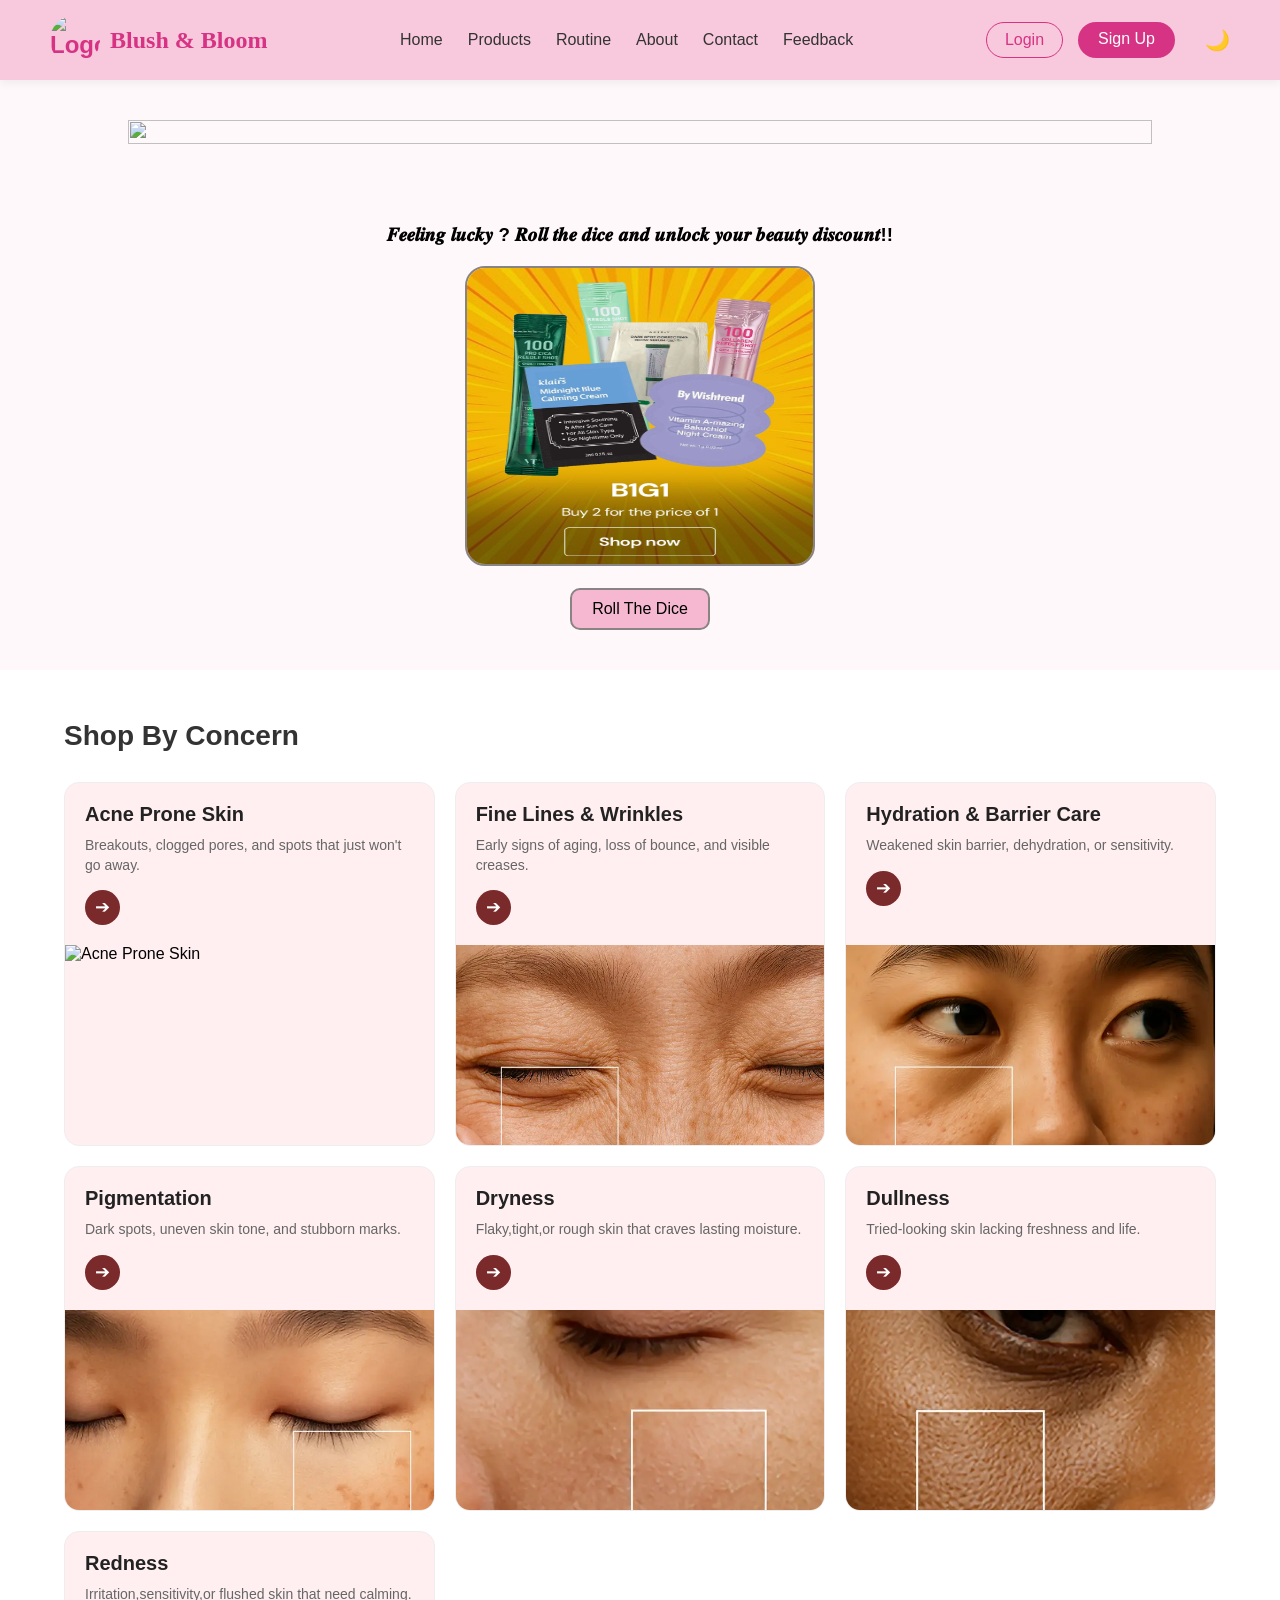
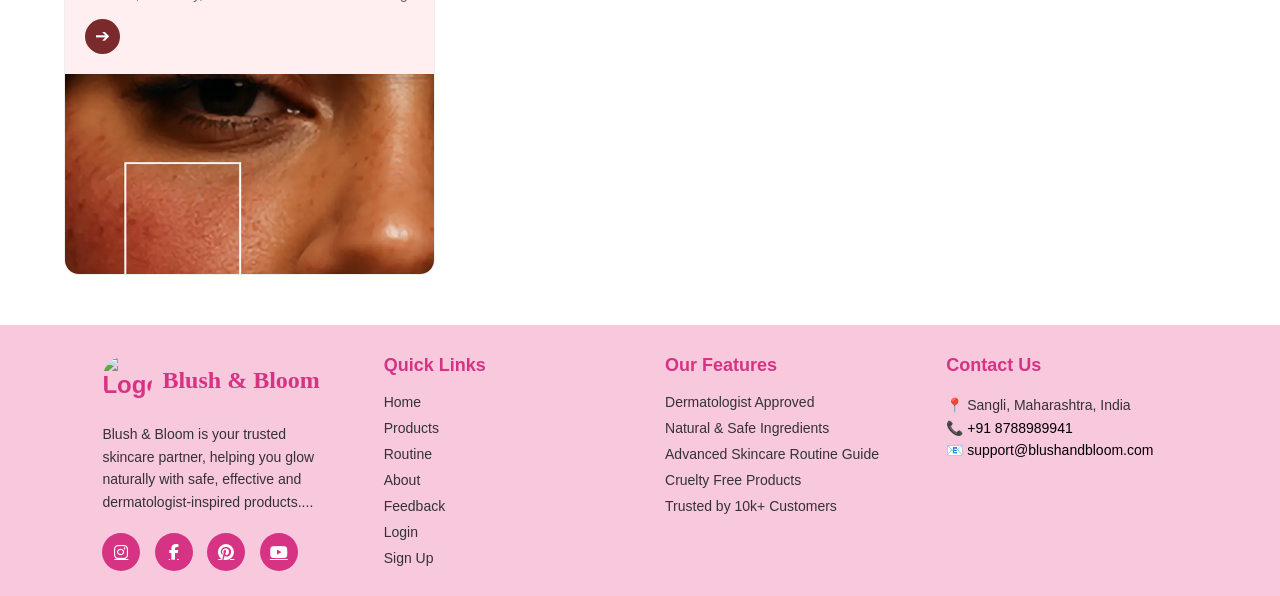
==== commit 5947d424: "problem slove" ====
--- a/index.html
+++ b/index.html
@@ -3,6 +3,8 @@
 <head>
     <title>Blush & Bloom</title>
     <link rel="stylesheet" href="./css/index.css">
+       <link rel="stylesheet" href="./css/navbar.css">
+        <link rel="stylesheet" href="./css/footer.css">
     <link rel="stylesheet" href="https://cdnjs.cloudflare.com/ajax/libs/font-awesome/6.5.0/css/all.min.css">
 </head>
 <body>
@@ -172,13 +174,12 @@
 
                 <div class="social-icons">
 
-                    <a href="#"><i class="fab fa-instagram"></i></a>
-                    <a href="#"><i class="fab fa-facebook-f"></i></a>
-                    <a href="#"><i class="fab fa-pinterest"></i></a>
-                    <a href="#"><i class="fab fa-youtube"></i></a>
-                </div>
-            </div>
-
+                    <a href="https://www.instagram.com/?hl=en"><i class="fab fa-instagram"></i></a>
+                    <a href="https://www.facebook.com/"><i class="fab fa-facebook-f"></i></a>
+                    <a href="https://in.pinterest.com/"><i class="fab fa-pinterest"></i></a>
+                    <a href="https://www.youtube.com/"><i class="fab fa-youtube"></i></a>
+                </div>
+            </div>
 
             <div class="footer-col">
                 <h3>Quick Links</h3>
--- a/css/navbar.css
+++ b/css/navbar.css
@@ -0,0 +1,203 @@
+* {
+    margin: 0;
+    padding: 0;
+    box-sizing: border-box;
+}
+
+body {
+    font-family: Arial, sans-serif;
+    background-color: #fff8fb;
+}
+
+.logo {
+    font-size: 24px;
+    font-weight: bold;
+    color: #d63384;
+
+}
+
+body {
+    margin: 0;
+}
+
+.navbar {
+    display: flex;
+    justify-content: space-between;
+    align-items: center;
+    padding: 15px 50px;
+    background-color: #f8c8dc;
+    box-shadow: 0 4px 8px rgba(0, 0, 0, 0.05);
+    position: sticky;
+}
+
+.logo {
+    width: 50px;
+    height: 50px;
+    border-radius: 50%;
+    object-fit: cover;
+    margin-left: 0.001cm;
+}
+
+.nav-left {
+    display: flex;
+    align-items: center;
+    gap: 10px;
+}
+
+.logo {
+    width: 50px;
+    height: 50px;
+    border-radius: 50%;
+    object-fit: cover;
+}
+
+.brand {
+    font-family: serif;
+    color: #d63384;
+}
+
+.nav-links {
+    list-style: none;
+    display: flex;
+    gap: 25px;
+}
+
+.nav-links a {
+    text-decoration: none;
+    color: black;
+    font-weight: 500;
+}
+
+
+.nav-links {
+    list-style: none;
+    display: flex;
+    gap: 25px;
+}
+
+.nav-links li {
+    list-style: none;
+}
+
+.nav-links a {
+    text-decoration: none;
+    color: #333;
+    font-weight: 500;
+    transition: 0.3s;
+}
+
+.nav-links a:hover {
+    color: #d63384;
+}
+
+
+.auth-buttons {
+    display: flex;
+    gap: 15px;
+}
+
+.login-btn {
+    padding: 8px 18px;
+    border: 1px solid #d63384;
+    border-radius: 25px;
+    text-decoration: none;
+    color: #d63384;
+    transition: 0.3s;
+}
+
+.login-btn:hover {
+    background-color: #d63384;
+    color: white;
+}
+
+.signup-btn {
+    padding: 8px 20px;
+    background-color: #d63384;
+    color: white;
+    border-radius: 25px;
+    text-decoration: none;
+    transition: 0.3s;
+}
+
+.signup-btn:hover {
+    background-color: #b0256a;
+}
+
+.hero {
+    text-align: center;
+    padding: 100px 20px;
+}
+
+.hero h1 {
+    font-size: 36px;
+    color: #d63384;
+}
+
+.hero p {
+    margin-top: 10px;
+    font-size: 18px;
+    color: #555;
+}
+
+.hero {
+    flex: 1;
+}
+
+
+@media (max-width:768px){
+
+.navbar{
+flex-direction:column;
+align-items:center;
+padding:10px;
+}
+
+.nav-links{
+flex-direction:column;
+align-items:center;
+gap:12px;
+margin-top:10px;
+}
+
+.nav-links a{
+display:block;
+}
+
+.search-bar{
+width:90%;
+margin-top:10px;
+}
+
+.theme-toggle{
+margin-top:10px;
+}
+
+}
+
+@media (max-width:768px){
+
+.footer-container{
+flex-direction:column;
+text-align:center;
+gap:20px;
+}
+
+.footer-section{
+width:100%;
+}
+
+.footer-section h3{
+margin-bottom:8px;
+}
+
+.footer-social{
+justify-content:center;
+margin-top:10px;
+}
+
+.footer-bottom{
+font-size:14px;
+padding-top:10px;
+}
+
+}
--- a/css/footer.css
+++ b/css/footer.css
@@ -0,0 +1,126 @@
+
+.footer {
+    background-color: #f8c8dc;   
+    color: #333;
+    padding: 20px 8%;
+}
+
+.footer-container {
+    display: flex;
+    justify-content: space-between;
+    flex-wrap: wrap;
+    gap: 50px;
+    margin-top: 10px;
+}
+
+.footer-col {
+    flex: 1;
+    min-width: 230px;
+}
+
+.footer-logo {
+    color: #d63384;
+    margin-bottom: 15px;
+    font-size: 22px;
+}
+
+
+.footer h3 {
+    margin-bottom: 18px;
+    color: #d63384;
+    font-size: 18px;
+}
+
+.footer-col p {
+    font-size: 14px;
+    line-height: 1.6;
+}
+
+.footer-col ul {
+    list-style: none;
+}
+
+.footer-col ul li {
+    margin-bottom: 10px;
+    font-size: 14px;
+}
+
+.footer-col ul li a {
+    text-decoration: none;
+    color: #333;
+    transition: 0.3s;
+}
+
+.footer-col ul li a:hover {
+    color: #d63384;
+    padding-left: 5px;
+}
+
+.menu-subitem{
+    text-decoration: none;
+    color: black;
+}
+
+.social-icons {
+    margin-top: 20px;
+}
+
+.social-icons a {
+    display: inline-flex;
+    align-items: center;
+    justify-content: center;
+    width: 38px;
+    height: 38px;
+    border-radius: 50%;
+    background-color: #d63384;
+    color: #fff;
+    margin-right: 10px;
+    font-size: 16px;
+    transition: 0.3s;
+}
+
+.social-icons a:hover {
+    background-color: #b0256a;
+    transform: translateY(-4px);
+}
+
+   
+@media (max-width:768px){
+
+.footer-container{
+flex-direction:column;
+text-align:center;
+gap:20px;
+}
+
+.footer-section{
+width:100%;
+}
+
+.footer-section h3{
+margin-bottom:8px;
+}
+
+.footer-social{
+justify-content:center;
+margin-top:10px;
+}
+
+.footer-bottom{
+font-size:14px;
+padding-top:10px;
+}
+
+}
+
+html, body {
+    height: 100%;
+}
+
+body {
+    display: flex;
+    flex-direction: column;
+}
+
+
+
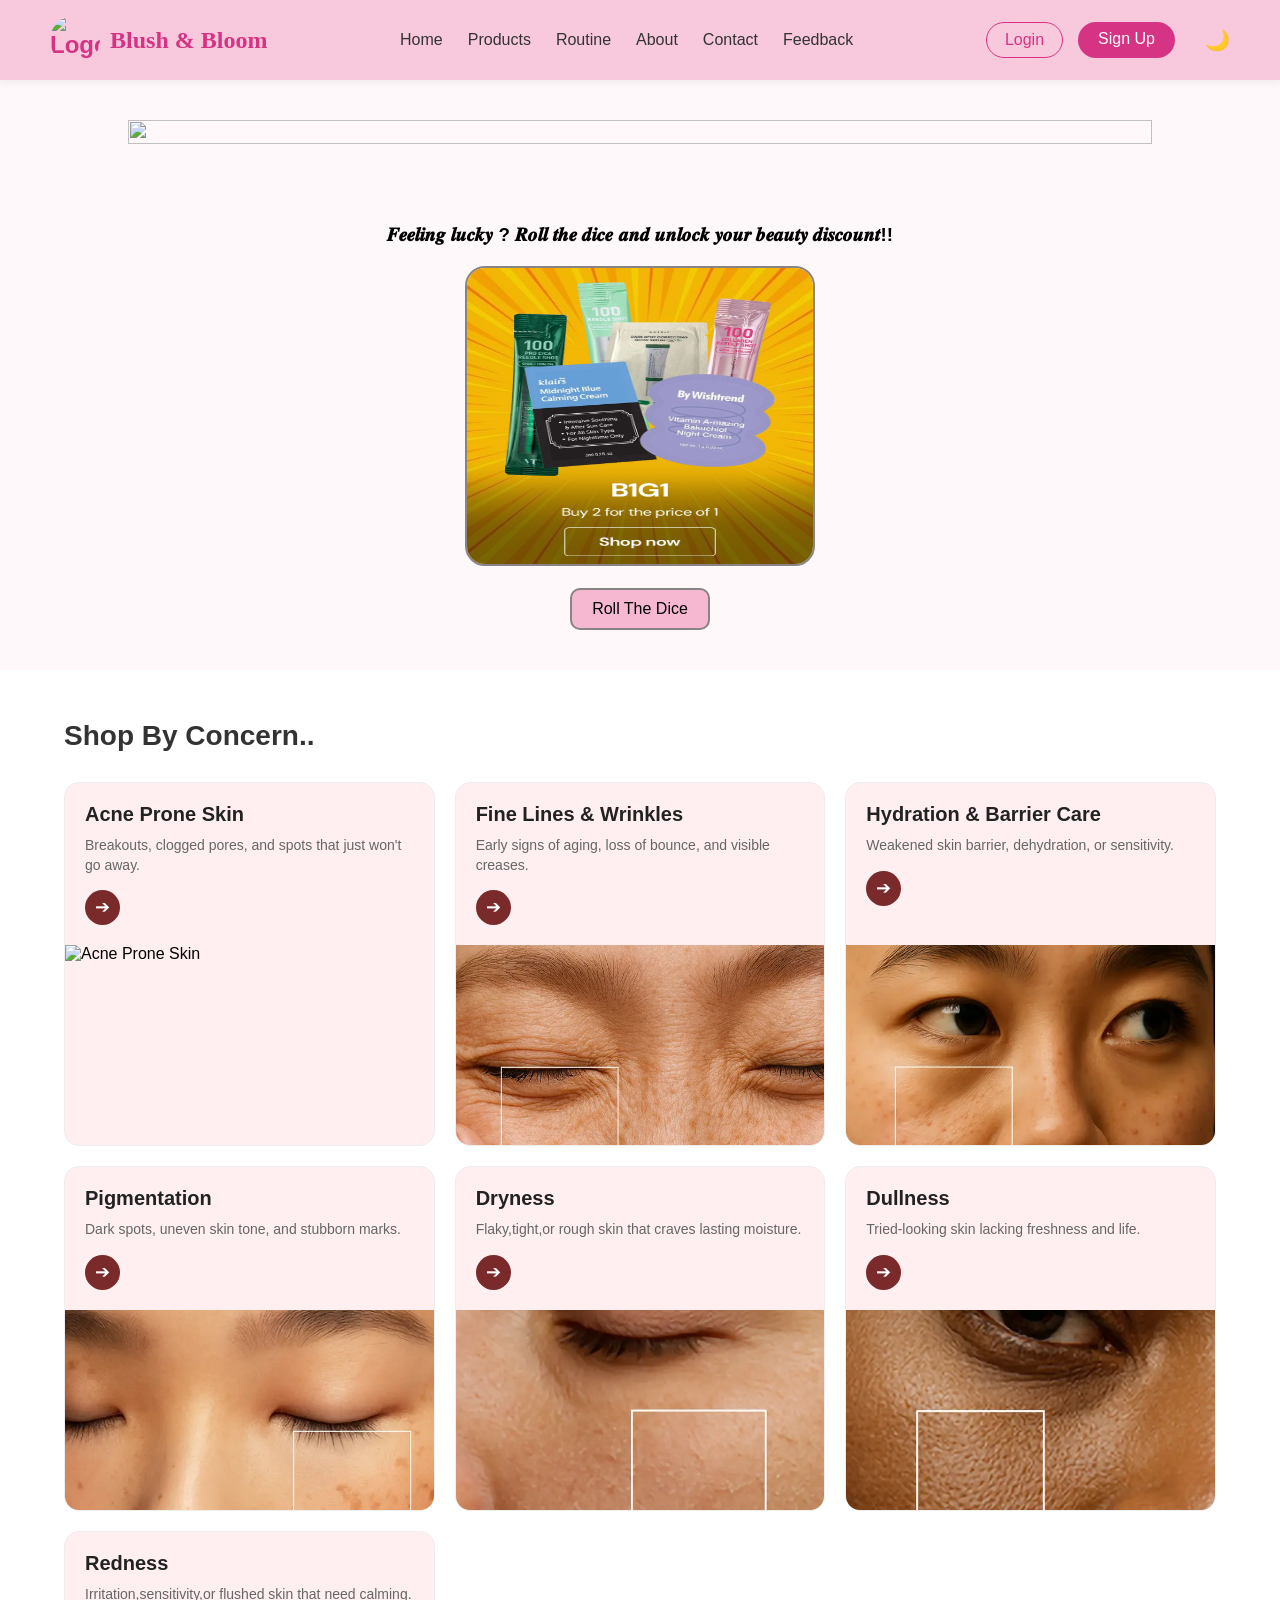
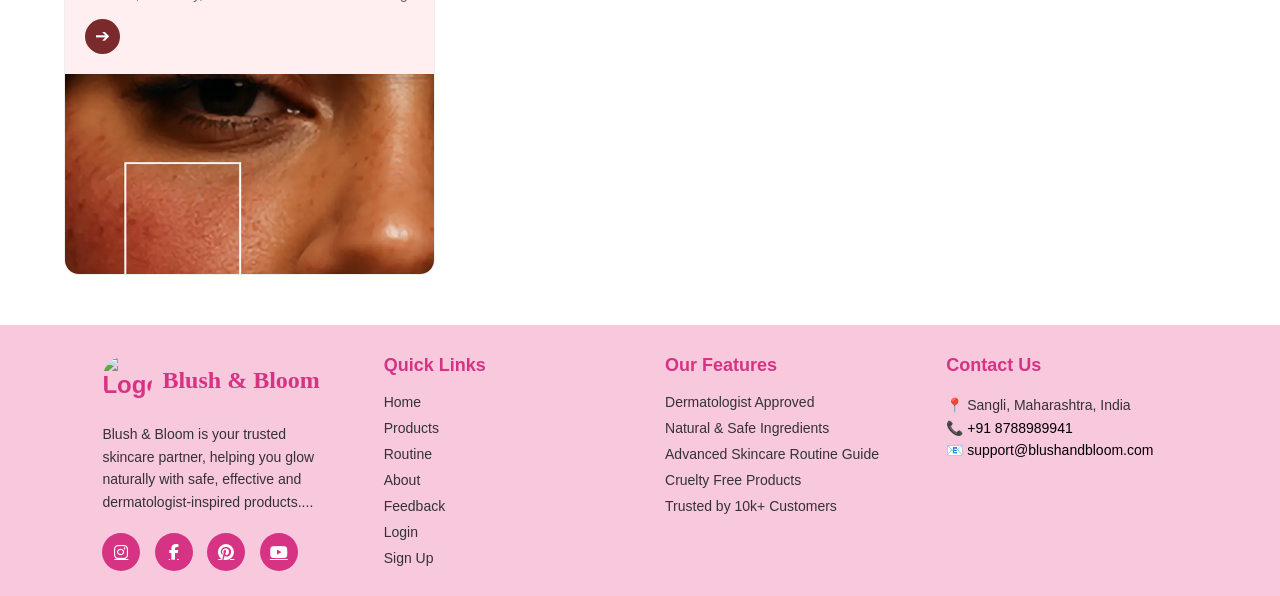
==== commit 67d2f9a7: "changes in css" ====
--- a/index.html
+++ b/index.html
@@ -6,6 +6,7 @@
        <link rel="stylesheet" href="./css/navbar.css">
         <link rel="stylesheet" href="./css/footer.css">
     <link rel="stylesheet" href="https://cdnjs.cloudflare.com/ajax/libs/font-awesome/6.5.0/css/all.min.css">
+     <link rel="icon" href="../images/web.logo.png" type="image-logo">
 </head>
 <body>
     <nav class="navbar">
@@ -87,7 +88,7 @@
     </div>
 
     <section class="shop-by-concern">
-        <h2 class="section-title">Shop By Concern</h2>
+        <h2 class="section-title">Shop By Concern..</h2>
 
         <div class="concern-container">
             <div class="concern-card">
--- a/css/index.css
+++ b/css/index.css
@@ -192,114 +192,6 @@
 transition:transform 0.5s ease;
 }
 
-.footer {
-    background-color: #f8c8dc;   
-    color: #333;
-    padding: 80px 8% 25px
-}
-
-.footer-container {
-    display: flex;
-    justify-content: space-between;
-    flex-wrap: wrap;
-    gap: 40px;
-}
-
-.footer-col {
-    flex: 1;
-    min-width: 230px;
-}
-
-.footer-logo {
-    color: #d63384;
-    margin-bottom: 15px;
-    font-size: 22px;
-}
-
-.footer h3 {
-    margin-bottom: 18px;
-    color: #d63384;
-    font-size: 18px;
-}
-
-.footer-col p {
-    font-size: 14px;
-    line-height: 1.6;
-}
-
-.footer-col ul {
-    list-style: none;
-}
-
-.footer-col ul li {
-    margin-bottom: 10px;
-    font-size: 14px;
-}
-
-.footer-col ul li a {
-    text-decoration: none;
-    color: #333;
-    transition: 0.3s;
-}
-
-.footer-col ul li a:hover {
-    color: #d63384;
-    padding-left: 5px;
-}
-
-.menu-subitem{
-    text-decoration: none;
-    color: black;
-}
-
-.social-icons {
-    margin-top: 20px;
-}
-
-.social-icons a {
-    display: inline-flex;
-    align-items: center;
-    justify-content: center;
-    width: 38px;
-    height: 38px;
-    border-radius: 50%;
-    background-color: #d63384;
-    color: #fff;
-    margin-right: 10px;
-    font-size: 16px;
-    transition: 0.3s;
-}
-
-.social-icons a:hover {
-    background-color: #b0256a;
-    transform: translateY(-4px);
-}
-
-.footer-bottom {
-    text-align: center;
-    margin-top: 30px;
-    border-top: 1px solid #f3b3cf;
-    padding-top: 15px;
-    font-size: 13px;
-}
-
-
-@media (max-width: 768px) {
-
-    .footer-container {
-        flex-direction: column;
-        text-align: center;
-    }
-
-}
-html, body {
-    height: 100%;
-}
-
-body {
-    display: flex;
-    flex-direction: column;
-}
 
 .shop-by-concern {
     padding: 50px 5%;
@@ -414,4 +306,115 @@
 .heading{
     background-color:  #f8c8dc;
     padding: 20px;
+}
+
+/* ===== TABLET SCREEN ===== */
+
+@media (max-width:992px){
+
+.navbar{
+flex-direction:column;
+align-items:center;
+padding:10px;
+}
+
+.nav-links{
+flex-direction:column;
+gap:12px;
+margin-top:10px;
+}
+
+.slider img{
+height:300px;
+}
+
+.cards{
+flex-wrap:wrap;
+justify-content:center;
+}
+
+.card{
+width:45%;
+margin:10px;
+}
+
+.product-container{
+grid-template-columns:repeat(2,1fr);
+gap:15px;
+}
+
+}
+
+@media (max-width:600px){
+
+.navbar{
+flex-direction:column;
+align-items:center;
+padding:10px;
+}
+
+.nav-links{
+flex-direction:column;
+gap:10px;
+}
+
+.search-bar{
+width:90%;
+margin-top:10px;
+}
+
+.slider img{
+height:200px;
+}
+
+.cards{
+flex-direction:column;
+align-items:center;
+}
+
+.card{
+width:90%;
+}
+
+.product-container{
+grid-template-columns:1fr;
+}
+
+}
+
+@media (max-width:768px){
+
+.footer-container{
+flex-direction:column;
+text-align:center;
+gap:20px;
+}
+
+.footer-section{
+width:100%;
+}
+
+.footer-section h3{
+margin-bottom:8px;
+}
+
+.footer-social{
+justify-content:center;
+margin-top:10px;
+}
+
+.footer-bottom{
+font-size:14px;
+padding-top:10px;
+}
+
+}
+
+html, body {
+    height: 100%;
+}
+
+body {
+    display: flex;
+    flex-direction: column;
 }
--- a/css/navbar.css
+++ b/css/navbar.css
@@ -201,3 +201,28 @@
 }
 
 }
+
+@media (max-width:768px){
+
+.navbar{
+flex-direction:column;
+align-items:center;
+padding:10px;
+}
+
+.nav-links{
+flex-direction:column;
+gap:10px;
+margin-top:10px;
+}
+
+.search-bar{
+width:90%;
+margin-top:10px;
+}
+
+.theme-toggle{
+margin-top:10px;
+}
+
+}
--- a/css/footer.css
+++ b/css/footer.css
@@ -83,8 +83,7 @@
     background-color: #b0256a;
     transform: translateY(-4px);
 }
-
-   
+  
 @media (max-width:768px){
 
 .footer-container{
